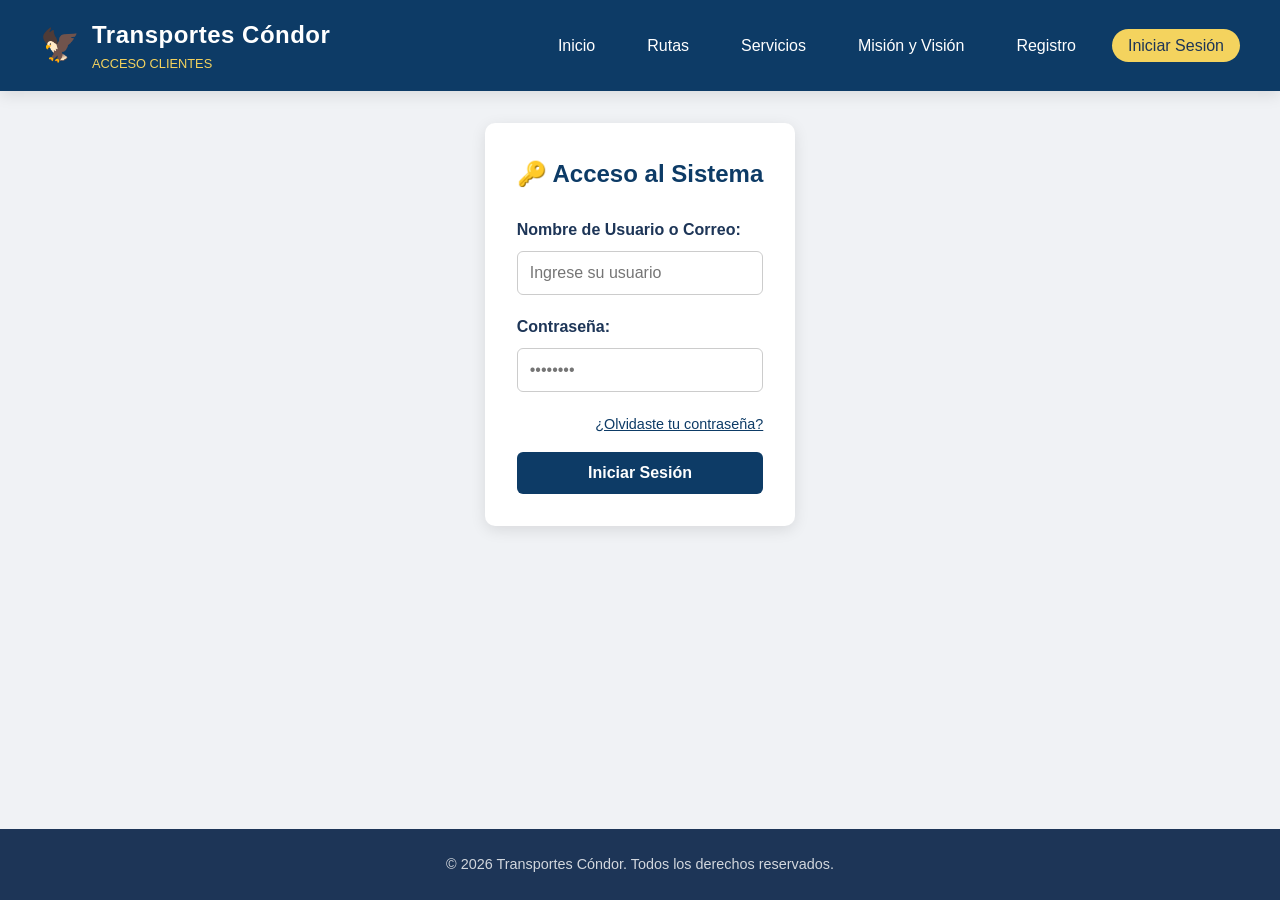
==== login.html @ 8ee6ea26 "primer commit" ====
<!DOCTYPE html>
<html lang="es">
<head>
  <meta charset="UTF-8">
  <meta name="viewport" content="width=device-width, initial-scale=1.0">
  <title>Iniciar Sesión - Transportes Cóndor</title>
  <link rel="stylesheet" href="css/styles.css">
  <script src="js/main.js" defer></script>
</head>
<body>

  <header>
    <div class="header-container">
      <a href="index.html" class="logo-container">
        <span class="logo-icon">🦅</span>
        <div class="logo-text">
          <h1>Transportes Cóndor</h1>
          <span>Acceso Clientes</span>
        </div>
      </a>
      <nav>
        <ul>
          <li><a href="index.html">Inicio</a></li>
          <li><a href="rutas.html">Rutas</a></li>
          <li><a href="servicios.html">Servicios</a></li>
          <li><a href="mision-vision.html">Misión y Visión</a></li>
          <li><a href="registro.html">Registro</a></li>
          <li><a href="login.html" class="active">Iniciar Sesión</a></li>
        </ul>
      </nav>
    </div>
  </header>

  <main>
    <div class="form-container">
      <h2 style="text-align: center; color: var(--primary-color); margin-bottom: 1.5rem;">🔑 Acceso al Sistema</h2>
      <form id="loginForm">
        <div class="form-group">
          <label for="username">Nombre de Usuario o Correo:</label>
          <input type="text" id="username" name="username" placeholder="Ingrese su usuario" required>
        </div>

        <div class="form-group">
          <label for="password">Contraseña:</label>
          <input type="password" id="password" name="password" placeholder="••••••••" required>
        </div>

        <div style="margin-bottom: 1rem; text-align: right;">
          <a href="recuperacion.html" style="color: var(--primary-color); font-size: 0.9rem;">¿Olvidaste tu contraseña?</a>
        </div>

        <button type="submit" class="btn-primary">Iniciar Sesión</button>
      </form>
    </div>
  </main>

  <footer>
    <p>&copy; 2026 Transportes Cóndor. Todos los derechos reservados.</p>
  </footer>

</body>
</html>
---- css/styles.css ----
/* Global Styles & Variables */
:root {
  --primary-color: #0d3b66;
  --secondary-color: #f4d35e;
  --accent-color: #ee964b;
  --dark-color: #1d3557;
  --light-color: #f8f9fa;
  --font-family: 'Segoe UI', Tahoma, Geneva, Verdana, sans-serif;
  --box-shadow: 0 4px 15px rgba(0, 0, 0, 0.1);
  --border-radius: 10px;
}

* {
  box-sizing: border-box;
  margin: 0;
  padding: 0;
}

body {
  font-family: var(--font-family);
  background-color: #f0f2f5;
  color: #333;
  line-height: 1.6;
  min-height: 100vh;
  display: flex;
  flex-direction: column;
}

/* Header & Navigation */
header {
  background-color: var(--primary-color);
  color: white;
  padding: 1rem 2rem;
  box-shadow: var(--box-shadow);
  position: sticky;
  top: 0;
  z-index: 1000;
}

.header-container {
  max-width: 1200px;
  margin: 0 auto;
  display: flex;
  justify-content: space-between;
  align-items: center;
  flex-wrap: wrap;
}

.logo-container {
  display: flex;
  align-items: center;
  gap: 12px;
  text-decoration: none;
  color: white;
}

.logo-icon {
  font-size: 2rem;
}

.logo-text h1 {
  font-size: 1.5rem;
  font-weight: 700;
  letter-spacing: 0.5px;
}

.logo-text span {
  font-size: 0.8rem;
  color: var(--secondary-color);
  text-transform: uppercase;
  display: block;
}

nav ul {
  display: flex;
  list-style: none;
  gap: 20px;
}

nav a {
  color: white;
  text-decoration: none;
  font-weight: 500;
  padding: 8px 16px;
  border-radius: 20px;
  transition: all 0.3s ease;
}

nav a:hover, nav a.active {
  background-color: var(--secondary-color);
  color: var(--dark-color);
}

/* Main Container */
main {
  max-width: 1200px;
  margin: 2rem auto;
  padding: 0 1.5rem;
  flex: 1;
}

/* Hero Section */
.hero {
  background: linear-gradient(135deg, var(--primary-color), var(--dark-color));
  color: white;
  border-radius: var(--border-radius);
  padding: 3rem 2rem;
  text-align: center;
  margin-bottom: 2.5rem;
  box-shadow: var(--box-shadow);
}

.hero h2 {
  font-size: 2.2rem;
  margin-bottom: 1rem;
  color: var(--secondary-color);
}

.hero p {
  font-size: 1.1rem;
  max-width: 800px;
  margin: 0 auto;
}

/* Cards & Containers */
.card-grid {
  display: grid;
  grid-template-columns: repeat(auto-fit, minmax(280px, 1fr));
  gap: 20px;
  margin-bottom: 2.5rem;
}

.card {
  background: white;
  padding: 1.8rem;
  border-radius: var(--border-radius);
  box-shadow: var(--box-shadow);
  transition: transform 0.3s ease, box-shadow 0.3s ease;
  border-top: 4px solid var(--primary-color);
}

.card:hover {
  transform: translateY(-5px);
  box-shadow: 0 8px 25px rgba(0,0,0,0.15);
}

.card h3 {
  color: var(--primary-color);
  margin-bottom: 1rem;
  display: flex;
  align-items: center;
  gap: 10px;
}

/* Interactive Image Gallery */
.gallery-section {
  background: white;
  padding: 2rem;
  border-radius: var(--border-radius);
  box-shadow: var(--box-shadow);
  margin-bottom: 2.5rem;
}

.gallery-section h2 {
  text-align: center;
  color: var(--primary-color);
  margin-bottom: 1.5rem;
}

.gallery-grid {
  display: grid;
  grid-template-columns: repeat(auto-fit, minmax(250px, 1fr));
  gap: 20px;
}

.gallery-item {
  position: relative;
  border-radius: var(--border-radius);
  overflow: hidden;
  box-shadow: 0 2px 10px rgba(0,0,0,0.1);
  cursor: pointer;
  height: 200px;
}

.gallery-item img {
  width: 100%;
  height: 100%;
  object-fit: cover;
  transition: transform 0.5s ease;
}

.gallery-overlay {
  position: absolute;
  top: 0;
  left: 0;
  width: 100%;
  height: 100%;
  background: rgba(13, 59, 102, 0.85);
  color: white;
  display: flex;
  flex-direction: column;
  justify-content: center;
  align-items: center;
  padding: 1rem;
  text-align: center;
  opacity: 0;
  transition: opacity 0.3s ease;
}

.gallery-item:hover img {
  transform: scale(1.1);
}

.gallery-item:hover .gallery-overlay {
  opacity: 1;
}

/* Forms */
.form-container {
  background: white;
  padding: 2rem;
  border-radius: var(--border-radius);
  box-shadow: var(--box-shadow);
  max-width: 600px;
  margin: 0 auto 2.5rem auto;
}

.form-group {
  margin-bottom: 1.2rem;
}

.form-group label {
  display: block;
  margin-bottom: 0.5rem;
  font-weight: 600;
  color: var(--dark-color);
}

.form-group input,
.form-group select,
.form-group textarea {
  width: 100%;
  padding: 12px;
  border: 1px solid #ccc;
  border-radius: 6px;
  font-size: 1rem;
  transition: border-color 0.3s;
}

.form-group input:focus,
.form-group select:focus {
  outline: none;
  border-color: var(--primary-color);
}

.btn-primary {
  width: 100%;
  background-color: var(--primary-color);
  color: white;
  border: none;
  padding: 12px;
  font-size: 1rem;
  font-weight: bold;
  border-radius: 6px;
  cursor: pointer;
  transition: background 0.3s;
}

.btn-primary:hover {
  background-color: var(--dark-color);
}

.btn-secondary {
  background-color: var(--accent-color);
  color: white;
  border: none;
  padding: 10px 20px;
  font-weight: bold;
  border-radius: 6px;
  cursor: pointer;
}

.btn-secondary:hover {
  background-color: #d87d32;
}

/* Interactive Tracking Status UI */
.tracking-card {
  background: white;
  padding: 2rem;
  border-radius: var(--border-radius);
  box-shadow: var(--box-shadow);
  margin-top: 1.5rem;
}

.timeline {
  display: flex;
  justify-content: space-between;
  position: relative;
  margin: 2rem 0;
}

.timeline::before {
  content: '';
  position: absolute;
  top: 15px;
  left: 0;
  width: 100%;
  height: 4px;
  background-color: #e0e0e0;
  z-index: 1;
}

.timeline-step {
  position: relative;
  z-index: 2;
  background: white;
  padding: 0 10px;
  text-align: center;
}

.step-icon {
  width: 35px;
  height: 35px;
  border-radius: 50%;
  background: #e0e0e0;
  color: white;
  display: flex;
  align-items:center;
  justify-content: center;
  margin: 0 auto 8px auto;
  font-weight: bold;
}

.timeline-step.completed .step-icon {
  background: #28a745;
}

.timeline-step.active .step-icon {
  background: var(--accent-color);
}

/* Interactive Routes Lists */
.routes-grid {
  display: grid;
  grid-template-columns: repeat(auto-fit, minmax(300px, 1fr));
  gap: 20px;
}

.city-list {
  list-style: none;
}

.city-item {
  background: #f8f9fa;
  margin-bottom: 8px;
  padding: 12px 16px;
  border-radius: 6px;
  cursor: pointer;
  display: flex;
  justify-content: space-between;
  align-items: center;
  transition: all 0.2s ease;
  border-left: 3px solid var(--primary-color);
}

.city-item:hover {
  background: #e9ecef;
  transform: translateX(5px);
}

/* Modal Popup */
.modal {
  display: none;
  position: fixed;
  top: 0;
  left: 0;
  width: 100%;
  height: 100%;
  background: rgba(0,0,0,0.5);
  justify-content: center;
  align-items: center;
  z-index: 2000;
}

.modal-content {
  background: white;
  padding: 2rem;
  border-radius: var(--border-radius);
  max-width: 500px;
  width: 90%;
  position: relative;
}

.close-modal {
  position: absolute;
  top: 10px;
  right: 15px;
  font-size: 1.5rem;
  cursor: pointer;
}

/* Notification Box */
.alert {
  padding: 12px 20px;
  border-radius: 6px;
  margin-top: 1rem;
  display: none;
}

.alert-success {
  background-color: #d4edda;
  color: #155724;
  border: 1px solid #c3e6cb;
}

.alert-info {
  background-color: #d1ecf1;
  color: #0c5460;
  border: 1px solid #bee5eb;
}

/* Footer */
footer {
  background-color: var(--dark-color);
  color: white;
  text-align: center;
  padding: 1.5rem;
  margin-top: auto;
}

footer p {
  font-size: 0.9rem;
  opacity: 0.8;
}

/* Responsive Design */
@media (max-width: 768px) {
  .header-container {
    flex-direction: column;
    gap: 15px;
  }
  
  nav ul {
    flex-wrap: wrap;
    justify-content: center;
  }
  
  .timeline {
    flex-direction: column;
    gap: 15px;
    align-items: flex-start;
  }
  
  .timeline::before {
    display: none;
  }
  
  .timeline-step {
    display: flex;
    align-items: center;
    gap: 15px;
  }
}
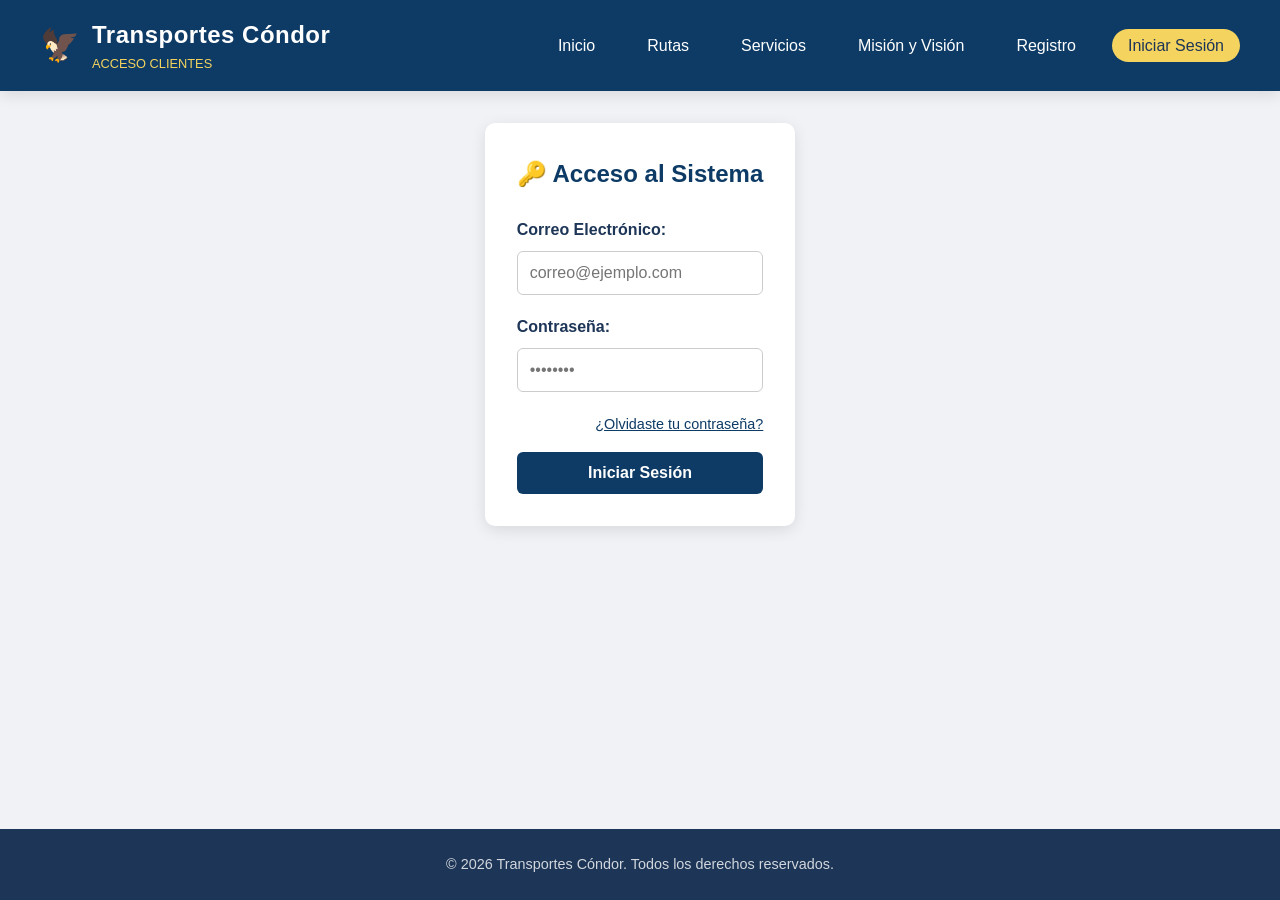
==== commit 317db6ba: "se generaron caambion en archivos js php y html completando el flujo de trabajo del sistema trans-co" ====
--- a/login.html
+++ b/login.html
@@ -1,5 +1,6 @@
 <!DOCTYPE html>
 <html lang="es">
+
 <head>
   <meta charset="UTF-8">
   <meta name="viewport" content="width=device-width, initial-scale=1.0">
@@ -7,6 +8,7 @@
   <link rel="stylesheet" href="css/styles.css">
   <script src="js/main.js" defer></script>
 </head>
+
 <body>
 
   <header>
@@ -34,10 +36,13 @@
   <main>
     <div class="form-container">
       <h2 style="text-align: center; color: var(--primary-color); margin-bottom: 1.5rem;">🔑 Acceso al Sistema</h2>
-      <form id="loginForm">
+
+      <!-- Se añade method="POST" -->
+      <form id="loginForm" method="POST">
         <div class="form-group">
-          <label for="username">Nombre de Usuario o Correo:</label>
-          <input type="text" id="username" name="username" placeholder="Ingrese su usuario" required>
+          <label for="email">Correo Electrónico:</label>
+          <!-- Se ajusta name="email" e id="email" para coincidir con procesar_login.php -->
+          <input type="email" id="email" name="email" placeholder="correo@ejemplo.com" required>
         </div>
 
         <div class="form-group">
@@ -46,7 +51,8 @@
         </div>
 
         <div style="margin-bottom: 1rem; text-align: right;">
-          <a href="recuperacion.html" style="color: var(--primary-color); font-size: 0.9rem;">¿Olvidaste tu contraseña?</a>
+          <a href="recuperacion.html" style="color: var(--primary-color); font-size: 0.9rem;">¿Olvidaste tu
+            contraseña?</a>
         </div>
 
         <button type="submit" class="btn-primary">Iniciar Sesión</button>
@@ -59,4 +65,5 @@
   </footer>
 
 </body>
-</html>
+
+</html>
